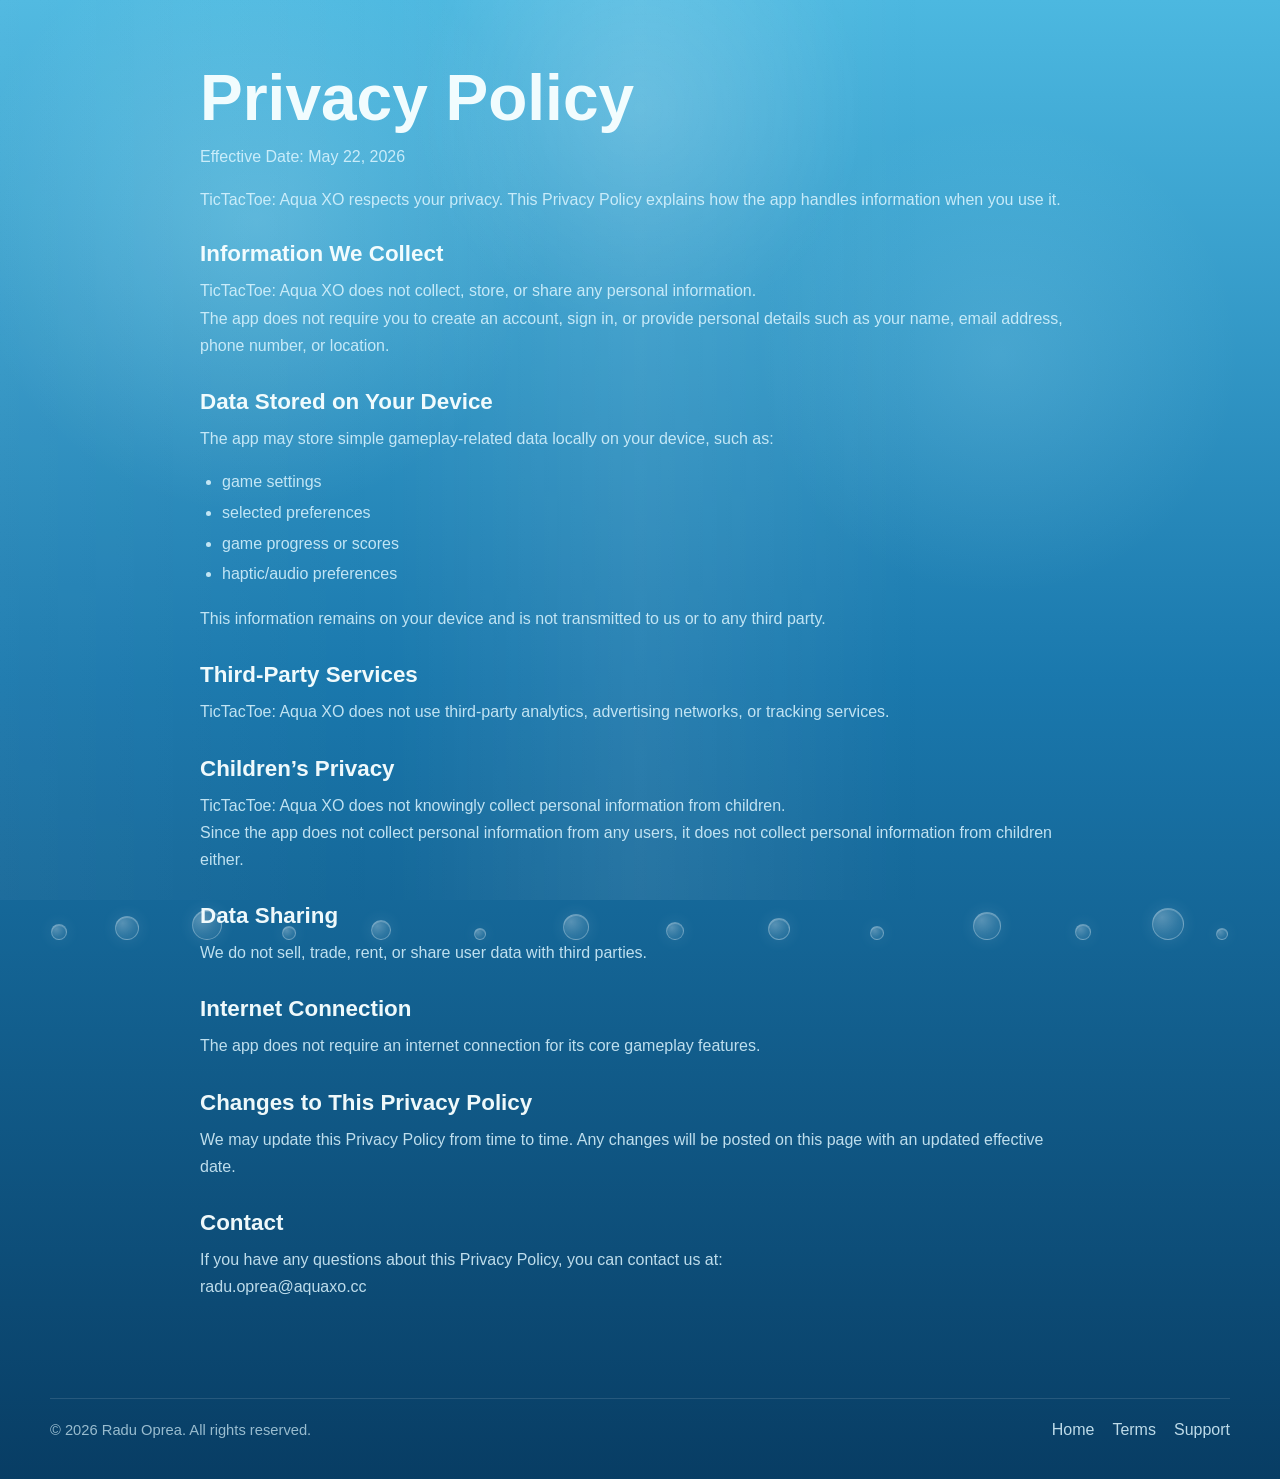
==== privacy.html @ 2fb7297b "Publish initial website" ====
<!DOCTYPE html>
<html lang="en">
<head>
    <meta charset="UTF-8">
    <meta name="viewport" content="width=device-width, initial-scale=1.0">
    <title>Privacy Policy | TicTacToe: Aqua XO</title>
    <meta
        name="description"
        content="Privacy Policy for TicTacToe: Aqua XO."
    >
    <link rel="stylesheet" href="./styles.css">
</head>
<body data-page="privacy">
    <div class="page-shell">
        <main class="document-main">
            <section class="document-hero">
                <h1>Privacy Policy</h1>
                <p class="document-meta">Effective Date: May 22, 2026</p>
                <p class="document-intro">TicTacToe: Aqua XO respects your privacy. This Privacy Policy explains how the app handles information when you use it.</p>
            </section>

            <section class="document-section">
                <h2>Information We Collect</h2>
                <p>TicTacToe: Aqua XO does not collect, store, or share any personal information.</p>
                <p>The app does not require you to create an account, sign in, or provide personal details such as your name, email address, phone number, or location.</p>
            </section>

            <section class="document-section">
                <h2>Data Stored on Your Device</h2>
                <p>The app may store simple gameplay-related data locally on your device, such as:</p>
                <ul class="document-list">
                    <li>game settings</li>
                    <li>selected preferences</li>
                    <li>game progress or scores</li>
                    <li>haptic/audio preferences</li>
                </ul>
                <p>This information remains on your device and is not transmitted to us or to any third party.</p>
            </section>

            <section class="document-section">
                <h2>Third-Party Services</h2>
                <p>TicTacToe: Aqua XO does not use third-party analytics, advertising networks, or tracking services.</p>
            </section>

            <section class="document-section">
                <h2>Children’s Privacy</h2>
                <p>TicTacToe: Aqua XO does not knowingly collect personal information from children.</p>
                <p>Since the app does not collect personal information from any users, it does not collect personal information from children either.</p>
            </section>

            <section class="document-section">
                <h2>Data Sharing</h2>
                <p>We do not sell, trade, rent, or share user data with third parties.</p>
            </section>

            <section class="document-section">
                <h2>Internet Connection</h2>
                <p>The app does not require an internet connection for its core gameplay features.</p>
            </section>

            <section class="document-section">
                <h2>Changes to This Privacy Policy</h2>
                <p>We may update this Privacy Policy from time to time. Any changes will be posted on this page with an updated effective date.</p>
            </section>

            <section class="document-section">
                <h2>Contact</h2>
                <p>If you have any questions about this Privacy Policy, you can contact us at:</p>
                <p><a class="inline-link" href="mailto:radu.oprea@aquaxo.cc">radu.oprea@aquaxo.cc</a></p>
            </section>
        </main>

        <footer class="site-footer">
            <div class="footer-left">
                <span class="footer-copyright">&copy; 2026 Radu Oprea. All rights reserved.</span>
            </div>
            <div class="footer-right">
                <a href="./index.html">Home</a>
                <a href="./terms.html">Terms</a>
                <a href="./support.html">Support</a>
            </div>
        </footer>
    </div>

    <script src="./script.js"></script>
</body>
</html>
---- styles.css ----
:root {
    --bg-top: #4cb8e0;
    --bg-mid: #1a78ad;
    --bg-bottom: #083d64;
    --panel: rgba(17, 63, 90, 0.38);
    --panel-strong: rgba(14, 52, 76, 0.54);
    --panel-border: rgba(237, 252, 255, 0.24);
    --panel-highlight: rgba(255, 255, 255, 0.18);
    --text-primary: rgba(248, 255, 255, 0.96);
    --text-secondary: rgba(221, 246, 255, 0.85);
    --accent: #8fe9ff;
    --shadow: rgba(2, 18, 29, 0.34);
    --button-fill: linear-gradient(180deg, rgba(128, 220, 255, 0.54), rgba(95, 185, 238, 0.82));
    --button-fill-soft: linear-gradient(180deg, rgba(165, 235, 255, 0.22), rgba(109, 197, 245, 0.28));
    --font-title: "Avenir Next", Avenir, "Segoe UI", sans-serif;
    --font-body: "Avenir Next", Avenir, -apple-system, BlinkMacSystemFont, "Segoe UI", sans-serif;
}

* {
    box-sizing: border-box;
}

html {
    scroll-behavior: smooth;
}

body {
    margin: 0;
    min-height: 100vh;
    color: var(--text-primary);
    font-family: var(--font-body);
    background:
        radial-gradient(circle at 20% 15%, rgba(197, 246, 255, 0.24), transparent 18%),
        radial-gradient(circle at 78% 24%, rgba(183, 239, 255, 0.16), transparent 16%),
        linear-gradient(180deg, var(--bg-top) 0%, var(--bg-mid) 46%, var(--bg-bottom) 100%);
    overflow-x: hidden;
}

body::before {
    content: "";
    position: fixed;
    inset: 0;
    background:
        radial-gradient(circle at 50% 12%, rgba(255, 255, 255, 0.13), transparent 22%),
        linear-gradient(90deg, rgba(255, 255, 255, 0.04), transparent 30%, rgba(255, 255, 255, 0.08) 50%, transparent 72%);
    pointer-events: none;
}

.page-shell {
    position: relative;
    z-index: 1;
    width: min(1180px, calc(100% - 32px));
    min-height: 100vh;
    margin: 0 auto;
    padding: 54px 0 40px;
    display: flex;
    flex-direction: column;
}

.site-header,
.site-footer {
    display: flex;
    align-items: center;
    justify-content: space-between;
    gap: 20px;
}

.site-header {
    padding: 6px 0 28px;
}

.brand-lockup,
.footer-left {
    display: flex;
    align-items: baseline;
    gap: 10px;
    color: inherit;
    text-decoration: none;
}

.brand-title {
    font-family: var(--font-title);
    font-size: clamp(2rem, 3vw, 2.6rem);
    font-weight: 700;
    line-height: 1;
}

.brand-subtitle {
    font-size: clamp(1rem, 1.4vw, 1.2rem);
    letter-spacing: 0;
    color: rgba(221, 245, 255, 0.72);
}

.site-nav,
.footer-right {
    display: flex;
    flex-wrap: wrap;
    gap: 18px;
}

.site-nav a,
.footer-right a,
.inline-link {
    color: var(--text-secondary);
    text-decoration: none;
    transition: color 160ms ease;
}

.site-nav a:hover,
.footer-right a:hover,
.inline-link:hover {
    color: var(--text-primary);
}

.hero-section {
    display: grid;
    grid-template-columns: 1fr;
    gap: 32px;
    justify-items: center;
    min-height: 0;
    padding: 0;
}

.hero-copy h1,
.document-hero h1,
.section-heading h2 {
    margin: 0;
    font-family: var(--font-title);
    font-size: clamp(3.3rem, 7vw, 6rem);
    line-height: 0.94;
}

.hero-subtitle {
    margin: 14px 0 0;
    font-size: clamp(1.2rem, 1.8vw, 1.7rem);
    color: rgba(220, 245, 255, 0.72);
}

.hero-copy--centered {
    display: flex;
    flex-direction: column;
    align-items: center;
    text-align: center;
    max-width: 760px;
}

.brand-lockup--hero {
    margin-top: 34px;
    justify-content: center;
}

.brand-lockup--hero .brand-title {
    font-size: clamp(2.8rem, 5.5vw, 4.4rem);
}

.brand-lockup--hero .brand-subtitle {
    font-size: clamp(1.08rem, 1.9vw, 1.46rem);
    position: relative;
    top: 0.34em;
}

.eyebrow {
    margin: 0 0 16px;
    color: var(--text-secondary);
    font-size: 0.98rem;
}

.hero-text,
.document-hero .hero-text {
    max-width: 38rem;
    margin: 24px 0 0;
    color: var(--text-secondary);
    font-size: clamp(1.04rem, 1.45vw, 1.22rem);
    line-height: 1.7;
}

.hero-actions {
    display: flex;
    flex-wrap: wrap;
    gap: 14px;
    margin-top: 28px;
}

.hero-actions--centered {
    justify-content: center;
}

.app-store-badge-link {
    display: inline-flex;
    align-items: center;
    justify-content: center;
    text-decoration: none;
    transition: transform 160ms ease, opacity 160ms ease;
}

.app-store-badge-link:hover {
    transform: translateY(-1px);
}

.app-store-badge-link.is-disabled {
    opacity: 0.78;
    cursor: default;
}

.app-store-badge {
    display: block;
    width: auto;
    height: 56px;
}

.primary-action,
.secondary-action {
    display: inline-flex;
    align-items: center;
    justify-content: center;
    min-width: 194px;
    min-height: 54px;
    padding: 0 22px;
    border-radius: 8px;
    border: 1px solid rgba(242, 252, 255, 0.24);
    color: var(--text-primary);
    text-decoration: none;
    box-shadow: 0 12px 24px rgba(0, 18, 31, 0.18), inset 0 1px 0 rgba(255, 255, 255, 0.18);
    transition: transform 160ms ease, box-shadow 160ms ease, opacity 160ms ease;
}

.primary-action {
    background: var(--button-fill);
}

.secondary-action {
    background: var(--button-fill-soft);
}

.primary-action:hover,
.secondary-action:hover {
    transform: translateY(-1px);
    box-shadow: 0 16px 32px rgba(0, 18, 31, 0.22), inset 0 1px 0 rgba(255, 255, 255, 0.18);
}

.primary-action.is-disabled {
    opacity: 0.72;
    cursor: default;
}

.app-icon {
    width: clamp(128px, 20vw, 192px);
    aspect-ratio: 1;
    border-radius: 30px;
    box-shadow: 0 24px 40px rgba(3, 14, 26, 0.22);
}

.app-icon--hero {
    position: static;
}

.content-band,
.document-main {
    padding: 0 0 68px;
}

.section-heading {
    margin-bottom: 26px;
}

.section-heading h2 {
    font-size: clamp(2rem, 4vw, 3.1rem);
}

.three-up-grid {
    display: grid;
    grid-template-columns: repeat(3, minmax(0, 1fr));
    gap: 18px;
}

.glass-card {
    padding: 22px 20px;
    border-radius: 8px;
    background: linear-gradient(180deg, rgba(68, 126, 163, 0.3), rgba(23, 75, 107, 0.42));
    border: 1px solid var(--panel-border);
    box-shadow:
        inset 0 1px 0 rgba(255, 255, 255, 0.18),
        0 14px 30px rgba(3, 20, 33, 0.18);
    backdrop-filter: blur(18px);
    -webkit-backdrop-filter: blur(18px);
}

.glass-card h3,
.glass-card h2,
.feature-row h3,
.document-section h2 {
    margin: 0 0 10px;
    font-family: var(--font-title);
    font-size: 1.4rem;
}

.glass-card p,
.feature-row p,
.document-section p {
    margin: 0;
    color: var(--text-secondary);
    line-height: 1.7;
}

.feature-list {
    display: grid;
    gap: 16px;
}

.feature-row {
    display: flex;
    align-items: center;
    justify-content: space-between;
    gap: 18px;
    padding: 22px 24px;
    border-bottom: 1px solid rgba(255, 255, 255, 0.12);
}

.feature-chip {
    flex: 0 0 auto;
    display: inline-flex;
    align-items: center;
    justify-content: center;
    min-height: 38px;
    padding: 0 14px;
    border-radius: 8px;
    background: rgba(149, 229, 255, 0.16);
    border: 1px solid rgba(240, 252, 255, 0.18);
    color: var(--text-primary);
}

.document-main {
    width: min(880px, 100%);
    align-self: center;
}

.document-hero {
    padding: 14px 0 28px;
}

.document-hero h1 {
    font-size: clamp(2.4rem, 5vw, 4rem);
}

.document-section {
    padding: 0 0 30px;
}

.document-meta {
    margin: 20px 0 0;
    color: var(--text-secondary);
    font-size: 1rem;
}

.document-intro {
    margin: 20px 0 0;
    color: var(--text-secondary);
    font-size: 1rem;
    line-height: 1.7;
}

.document-list {
    margin: 16px 0 16px 22px;
    padding: 0;
    color: var(--text-secondary);
    line-height: 1.8;
}

.document-list li {
    margin: 0 0 2px;
}

.site-footer {
    margin-top: auto;
    padding-top: 22px;
    border-top: 1px solid rgba(255, 255, 255, 0.12);
}

.footer-copyright {
    color: rgba(221, 246, 255, 0.68);
    font-size: 0.92rem;
}

body[data-page="home"] main {
    flex: 1 1 auto;
    display: flex;
    align-items: center;
    justify-content: center;
}

body:not([data-page="home"]) main {
    flex: 1 1 auto;
}

.floating-bubble {
    position: fixed;
    bottom: -40px;
    width: var(--size);
    height: var(--size);
    left: var(--x);
    border-radius: 999px;
    border: 1px solid rgba(244, 253, 255, 0.38);
    background: radial-gradient(circle at 30% 28%, rgba(255, 255, 255, 0.36), rgba(245, 253, 255, 0.16) 55%, rgba(245, 253, 255, 0.05) 100%);
    box-shadow:
        inset 0 1px 0 rgba(255, 255, 255, 0.28),
        0 0 18px rgba(223, 247, 255, 0.16);
    opacity: 0.8;
    pointer-events: none;
    animation: bubble-rise var(--duration) linear infinite;
    animation-delay: var(--delay);
    z-index: 0;
}

@keyframes bubble-rise {
    0% {
        transform: translate3d(0, 0, 0) scale(0.92);
        opacity: 0;
    }
    10% {
        opacity: 0.76;
    }
    72% {
        opacity: 0.42;
    }
    100% {
        transform: translate3d(var(--drift), -110vh, 0) scale(1.06);
        opacity: 0;
    }
}

@media (max-width: 980px) {
    .hero-section {
        grid-template-columns: 1fr;
        min-height: auto;
        padding-top: 12px;
    }

    .three-up-grid {
        grid-template-columns: 1fr;
    }
}

@media (max-width: 720px) {
    .page-shell {
        width: min(100% - 20px, 1180px);
        padding-top: 42px;
    }

    .site-header,
    .site-footer,
    .feature-row {
        flex-direction: column;
        align-items: flex-start;
    }

    .site-nav,
    .footer-right {
        gap: 14px;
    }

    .brand-lockup,
    .footer-left {
        flex-wrap: wrap;
    }

    .hero-actions {
        width: 100%;
    }

    .primary-action,
    .secondary-action {
        flex: 1 1 100%;
        min-width: 0;
    }

    .feature-chip {
        min-width: 100%;
        justify-content: flex-start;
    }
}
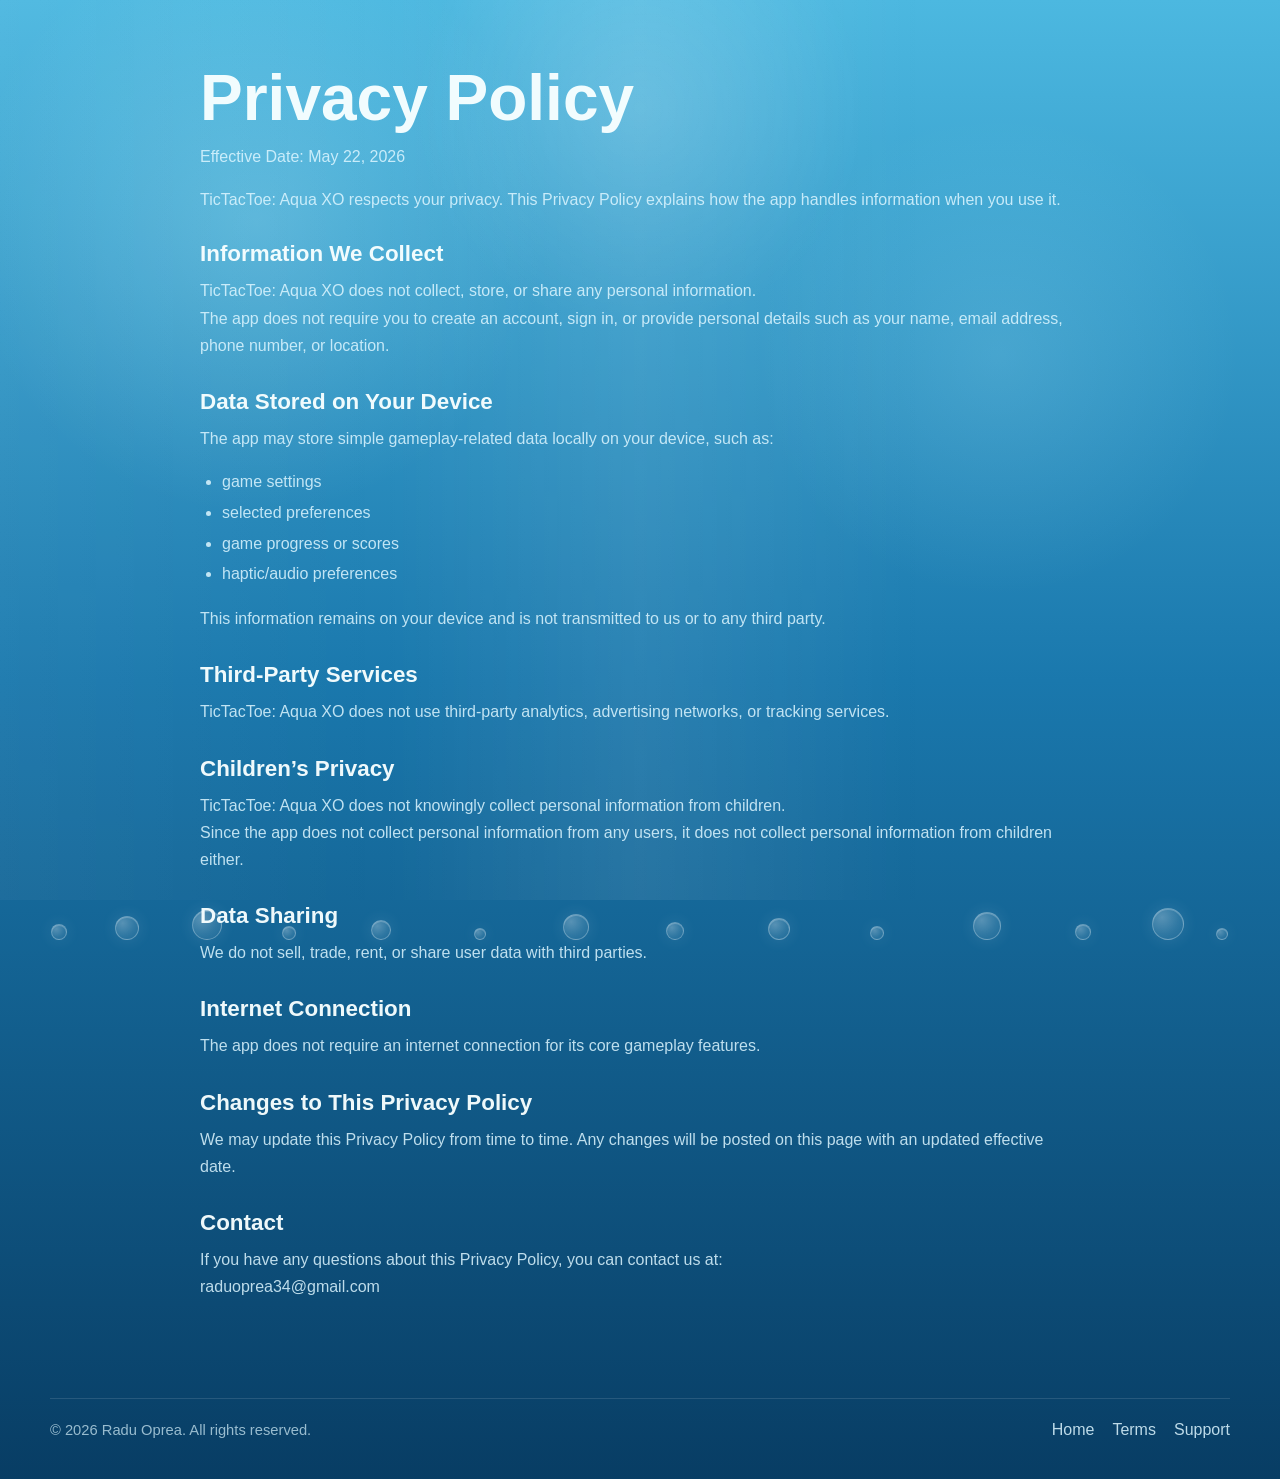
==== commit 9fe402cd: "Site refinement" ====
--- a/privacy.html
+++ b/privacy.html
@@ -66,7 +66,7 @@
             <section class="document-section">
                 <h2>Contact</h2>
                 <p>If you have any questions about this Privacy Policy, you can contact us at:</p>
-                <p><a class="inline-link" href="mailto:radu.oprea@aquaxo.cc">radu.oprea@aquaxo.cc</a></p>
+                <p><a class="inline-link" href="mailto:raduoprea34@gmail.com">raduoprea34@gmail.com</a></p>
             </section>
         </main>
 
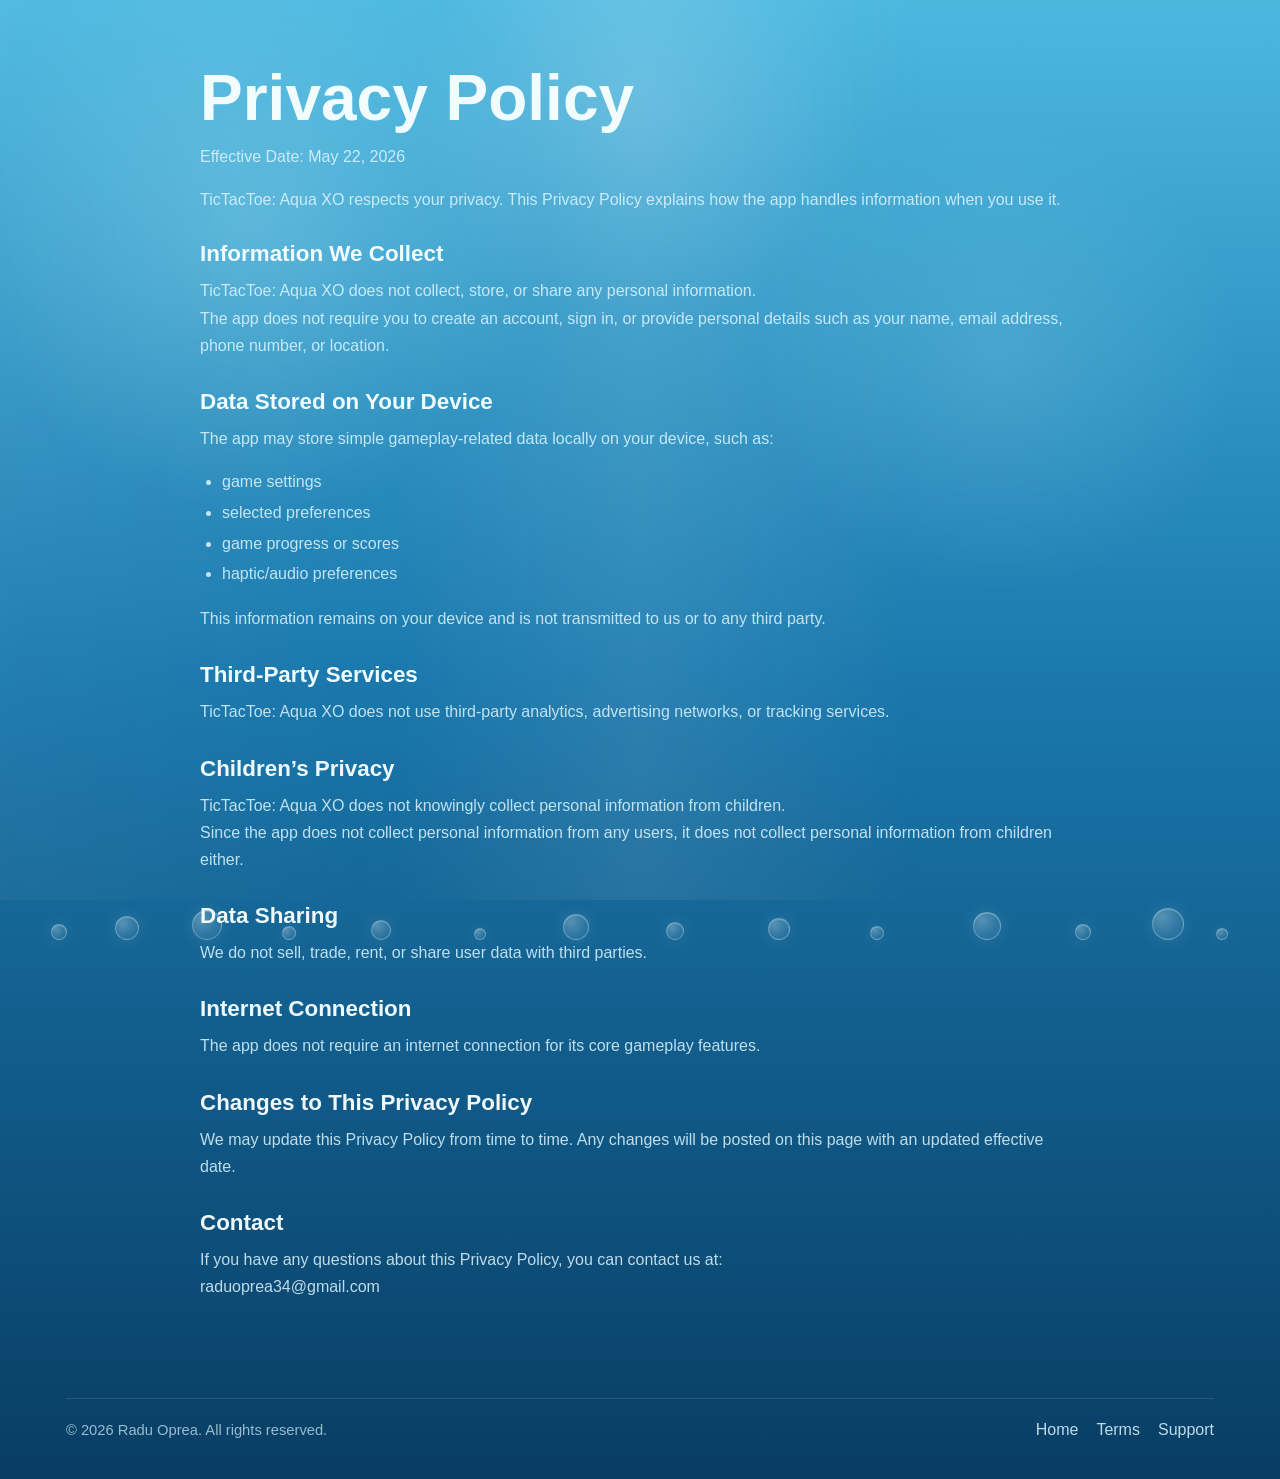
==== commit 513514a6: "Site refinement: mobile browsers optimizations" ====
--- a/privacy.html
+++ b/privacy.html
@@ -2,7 +2,7 @@
 <html lang="en">
 <head>
     <meta charset="UTF-8">
-    <meta name="viewport" content="width=device-width, initial-scale=1.0">
+    <meta name="viewport" content="width=device-width, initial-scale=1.0, viewport-fit=cover">
     <title>Privacy Policy | TicTacToe: Aqua XO</title>
     <meta
         name="description"
--- a/styles.css
+++ b/styles.css
@@ -14,6 +14,12 @@
     --button-fill-soft: linear-gradient(180deg, rgba(165, 235, 255, 0.22), rgba(109, 197, 245, 0.28));
     --font-title: "Avenir Next", Avenir, "Segoe UI", sans-serif;
     --font-body: "Avenir Next", Avenir, -apple-system, BlinkMacSystemFont, "Segoe UI", sans-serif;
+    --page-gutter: 16px;
+    --page-gutter-mobile: 10px;
+    --safe-top: env(safe-area-inset-top, 0px);
+    --safe-right: env(safe-area-inset-right, 0px);
+    --safe-bottom: env(safe-area-inset-bottom, 0px);
+    --safe-left: env(safe-area-inset-left, 0px);
 }
 
 * {
@@ -22,11 +28,14 @@
 
 html {
     scroll-behavior: smooth;
+    min-height: 100%;
+    background: var(--bg-bottom);
 }
 
 body {
     margin: 0;
     min-height: 100vh;
+    min-height: 100svh;
     color: var(--text-primary);
     font-family: var(--font-body);
     background:
@@ -34,6 +43,12 @@
         radial-gradient(circle at 78% 24%, rgba(183, 239, 255, 0.16), transparent 16%),
         linear-gradient(180deg, var(--bg-top) 0%, var(--bg-mid) 46%, var(--bg-bottom) 100%);
     overflow-x: hidden;
+}
+
+@supports (min-height: 100dvh) {
+    body {
+        min-height: 100dvh;
+    }
 }
 
 body::before {
@@ -49,12 +64,23 @@
 .page-shell {
     position: relative;
     z-index: 1;
-    width: min(1180px, calc(100% - 32px));
+    width: min(1180px, 100%);
     min-height: 100vh;
+    min-height: 100svh;
     margin: 0 auto;
-    padding: 54px 0 40px;
+    padding:
+        calc(54px + var(--safe-top))
+        max(var(--page-gutter), var(--safe-right))
+        calc(40px + var(--safe-bottom))
+        max(var(--page-gutter), var(--safe-left));
     display: flex;
     flex-direction: column;
+}
+
+@supports (min-height: 100dvh) {
+    .page-shell {
+        min-height: 100dvh;
+    }
 }
 
 .site-header,
@@ -104,6 +130,10 @@
     color: var(--text-secondary);
     text-decoration: none;
     transition: color 160ms ease;
+}
+
+.inline-link {
+    overflow-wrap: anywhere;
 }
 
 .site-nav a:hover,
@@ -442,8 +472,11 @@
 
 @media (max-width: 720px) {
     .page-shell {
-        width: min(100% - 20px, 1180px);
-        padding-top: 42px;
+        padding:
+            calc(42px + var(--safe-top))
+            max(var(--page-gutter-mobile), var(--safe-right))
+            calc(34px + var(--safe-bottom))
+            max(var(--page-gutter-mobile), var(--safe-left));
     }
 
     .site-header,
@@ -458,6 +491,13 @@
         gap: 14px;
     }
 
+    .site-nav a,
+    .footer-right a {
+        display: inline-flex;
+        align-items: center;
+        min-height: 32px;
+    }
+
     .brand-lockup,
     .footer-left {
         flex-wrap: wrap;
@@ -478,3 +518,32 @@
         justify-content: flex-start;
     }
 }
+
+@media (max-width: 430px) {
+    .brand-lockup--hero {
+        margin-top: 26px;
+    }
+
+    .hero-text,
+    .document-hero .hero-text {
+        font-size: 1rem;
+        line-height: 1.6;
+    }
+
+    .document-hero {
+        padding-bottom: 24px;
+    }
+
+    .document-hero h1 {
+        font-size: 2.35rem;
+    }
+
+    .document-section {
+        padding-bottom: 26px;
+    }
+
+    .document-section h2 {
+        font-size: 1.22rem;
+        line-height: 1.25;
+    }
+}
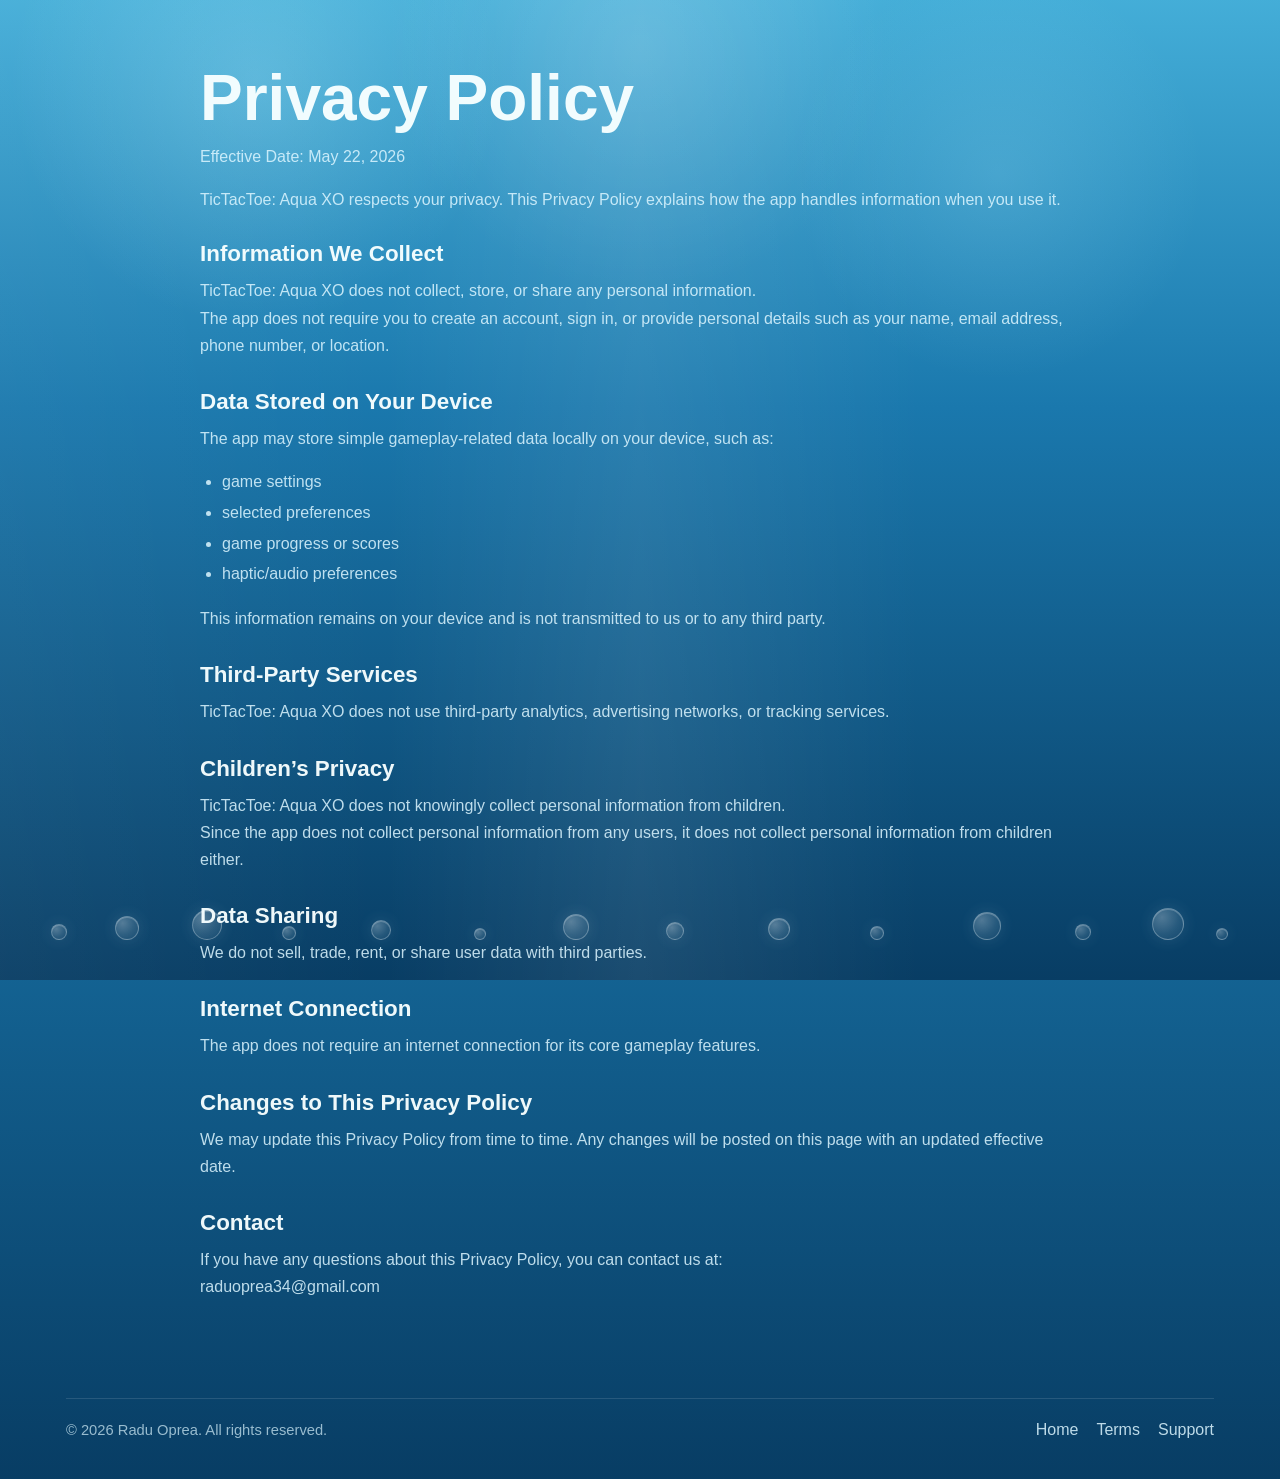
==== commit 51d841fe: "Improve mobile Safari full-bleed layout" ====
--- a/privacy.html
+++ b/privacy.html
@@ -3,6 +3,8 @@
 <head>
     <meta charset="UTF-8">
     <meta name="viewport" content="width=device-width, initial-scale=1.0, viewport-fit=cover">
+    <meta name="theme-color" content="#4cb8e0">
+    <meta name="apple-mobile-web-app-status-bar-style" content="black-translucent">
     <title>Privacy Policy | TicTacToe: Aqua XO</title>
     <meta
         name="description"
--- a/styles.css
+++ b/styles.css
@@ -29,7 +29,8 @@
 html {
     scroll-behavior: smooth;
     min-height: 100%;
-    background: var(--bg-bottom);
+    background: linear-gradient(180deg, var(--bg-top) 0%, var(--bg-mid) 46%, var(--bg-bottom) 100%);
+    background-color: var(--bg-bottom);
 }
 
 body {
@@ -38,27 +39,28 @@
     min-height: 100svh;
     color: var(--text-primary);
     font-family: var(--font-body);
+    background: transparent;
+    overflow-x: hidden;
+}
+
+@supports (min-height: 100dvh) {
+    body {
+        min-height: 100dvh;
+    }
+}
+
+body::before {
+    content: "";
+    position: fixed;
+    inset: -80px 0;
     background:
         radial-gradient(circle at 20% 15%, rgba(197, 246, 255, 0.24), transparent 18%),
         radial-gradient(circle at 78% 24%, rgba(183, 239, 255, 0.16), transparent 16%),
+        radial-gradient(circle at 50% 12%, rgba(255, 255, 255, 0.13), transparent 22%),
+        linear-gradient(90deg, rgba(255, 255, 255, 0.04), transparent 30%, rgba(255, 255, 255, 0.08) 50%, transparent 72%),
         linear-gradient(180deg, var(--bg-top) 0%, var(--bg-mid) 46%, var(--bg-bottom) 100%);
-    overflow-x: hidden;
-}
-
-@supports (min-height: 100dvh) {
-    body {
-        min-height: 100dvh;
-    }
-}
-
-body::before {
-    content: "";
-    position: fixed;
-    inset: 0;
-    background:
-        radial-gradient(circle at 50% 12%, rgba(255, 255, 255, 0.13), transparent 22%),
-        linear-gradient(90deg, rgba(255, 255, 255, 0.04), transparent 30%, rgba(255, 255, 255, 0.08) 50%, transparent 72%);
     pointer-events: none;
+    transform: translateZ(0);
 }
 
 .page-shell {
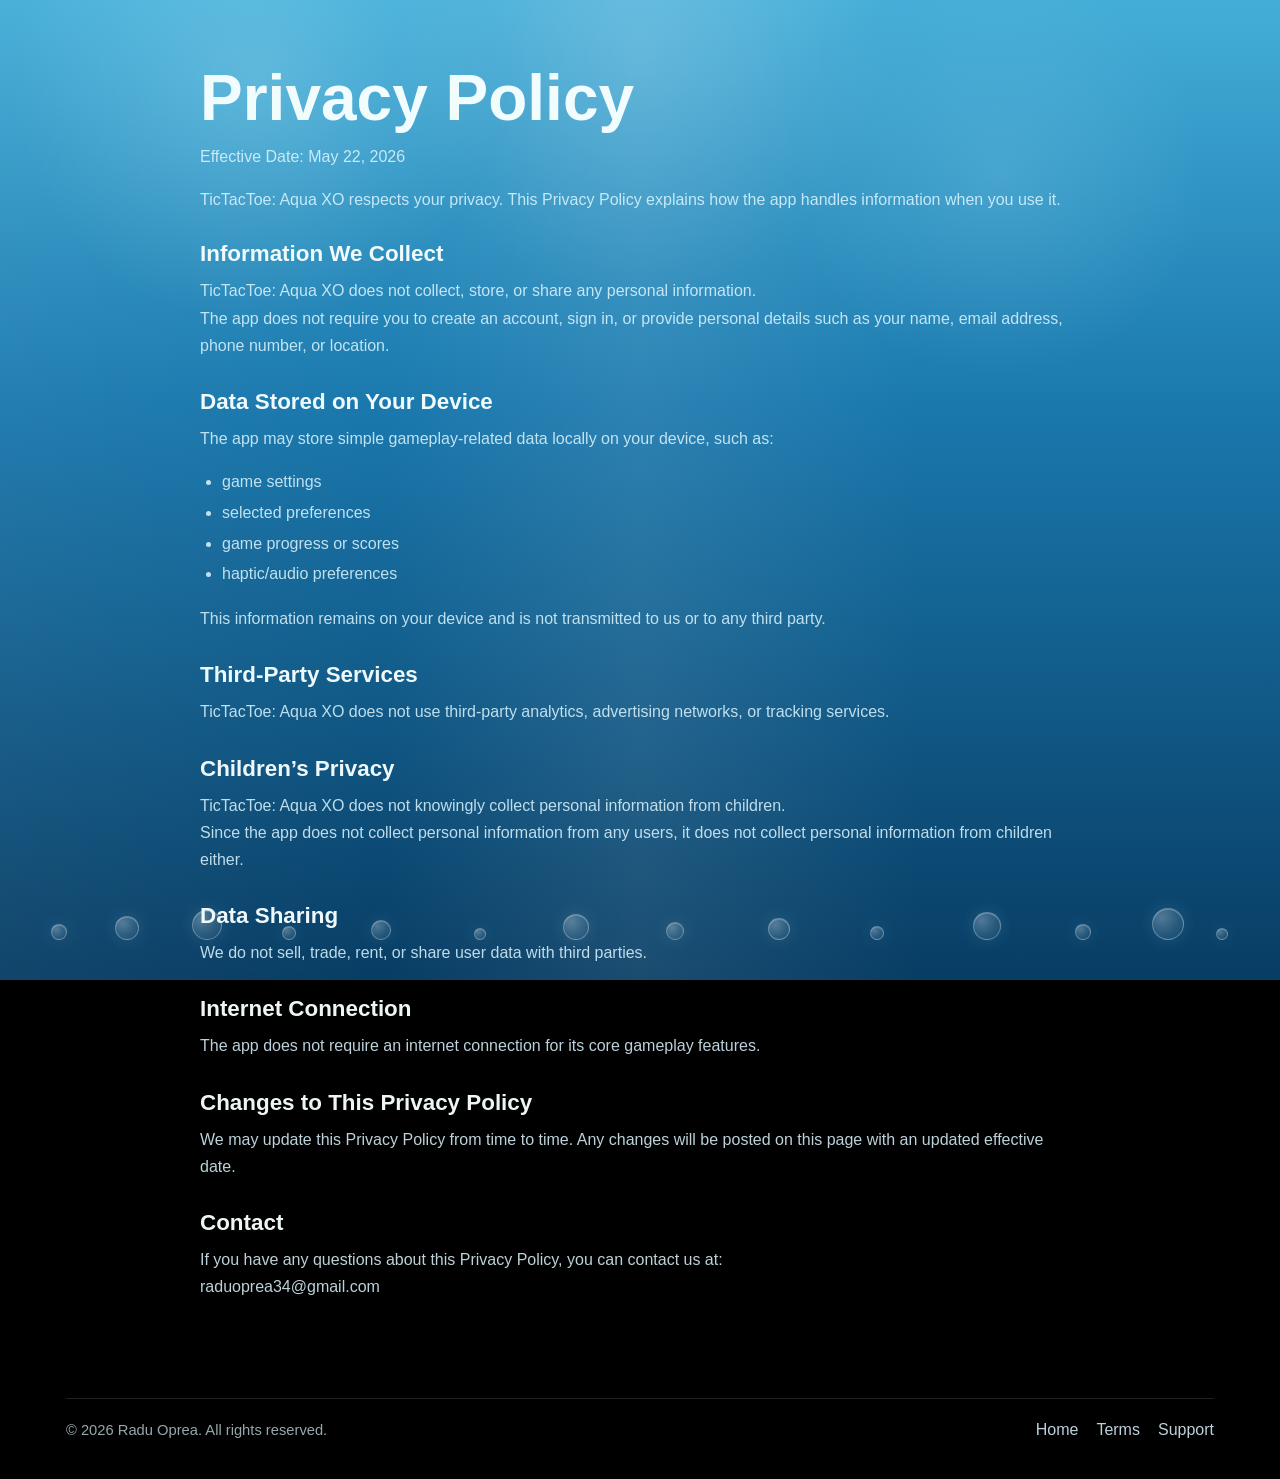
==== commit cb256f45: "Use black mobile browser fallback" ====
--- a/privacy.html
+++ b/privacy.html
@@ -3,8 +3,10 @@
 <head>
     <meta charset="UTF-8">
     <meta name="viewport" content="width=device-width, initial-scale=1.0, viewport-fit=cover">
-    <meta name="theme-color" content="#4cb8e0">
-    <meta name="apple-mobile-web-app-status-bar-style" content="black-translucent">
+    <meta name="color-scheme" content="light">
+    <meta name="theme-color" content="#000000">
+    <meta name="apple-mobile-web-app-capable" content="yes">
+    <meta name="apple-mobile-web-app-status-bar-style" content="black">
     <title>Privacy Policy | TicTacToe: Aqua XO</title>
     <meta
         name="description"
--- a/styles.css
+++ b/styles.css
@@ -1,4 +1,5 @@
 :root {
+    color-scheme: light;
     --bg-top: #4cb8e0;
     --bg-mid: #1a78ad;
     --bg-bottom: #083d64;
@@ -29,14 +30,15 @@
 html {
     scroll-behavior: smooth;
     min-height: 100%;
-    background: linear-gradient(180deg, var(--bg-top) 0%, var(--bg-mid) 46%, var(--bg-bottom) 100%);
-    background-color: var(--bg-bottom);
+    min-height: -webkit-fill-available;
+    background: #000;
 }
 
 body {
     margin: 0;
     min-height: 100vh;
     min-height: 100svh;
+    min-height: -webkit-fill-available;
     color: var(--text-primary);
     font-family: var(--font-body);
     background: transparent;
@@ -69,6 +71,7 @@
     width: min(1180px, 100%);
     min-height: 100vh;
     min-height: 100svh;
+    min-height: -webkit-fill-available;
     margin: 0 auto;
     padding:
         calc(54px + var(--safe-top))
@@ -82,6 +85,15 @@
 @supports (min-height: 100dvh) {
     .page-shell {
         min-height: 100dvh;
+    }
+}
+
+@media (max-width: 720px) {
+    @supports (min-height: 100lvh) {
+        body,
+        .page-shell {
+            min-height: 100lvh;
+        }
     }
 }
 
@@ -477,7 +489,7 @@
         padding:
             calc(42px + var(--safe-top))
             max(var(--page-gutter-mobile), var(--safe-right))
-            calc(34px + var(--safe-bottom))
+            calc(58px + var(--safe-bottom))
             max(var(--page-gutter-mobile), var(--safe-left));
     }
 
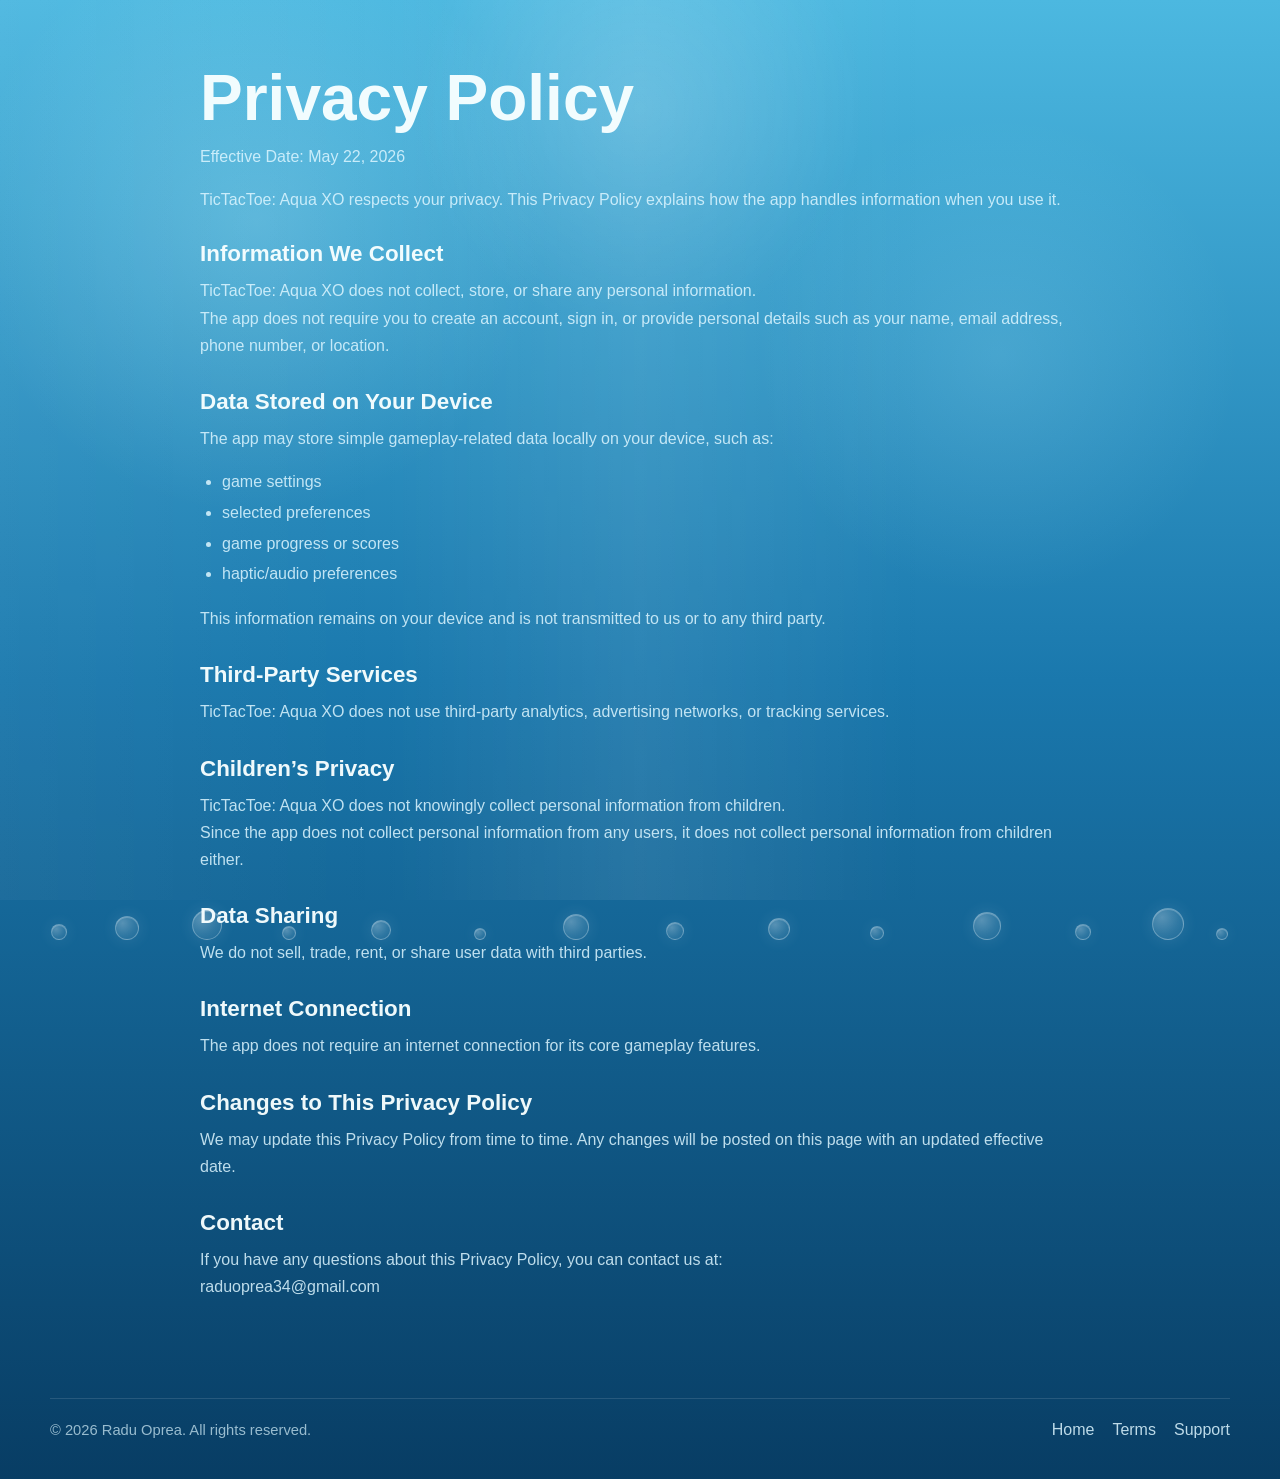
==== commit 3262429f: "Revert mobile chrome handling, keep footer padding" ====
--- a/privacy.html
+++ b/privacy.html
@@ -2,11 +2,7 @@
 <html lang="en">
 <head>
     <meta charset="UTF-8">
-    <meta name="viewport" content="width=device-width, initial-scale=1.0, viewport-fit=cover">
-    <meta name="color-scheme" content="light">
-    <meta name="theme-color" content="#000000">
-    <meta name="apple-mobile-web-app-capable" content="yes">
-    <meta name="apple-mobile-web-app-status-bar-style" content="black">
+    <meta name="viewport" content="width=device-width, initial-scale=1.0">
     <title>Privacy Policy | TicTacToe: Aqua XO</title>
     <meta
         name="description"
--- a/styles.css
+++ b/styles.css
@@ -1,5 +1,4 @@
 :root {
-    color-scheme: light;
     --bg-top: #4cb8e0;
     --bg-mid: #1a78ad;
     --bg-bottom: #083d64;
@@ -15,12 +14,6 @@
     --button-fill-soft: linear-gradient(180deg, rgba(165, 235, 255, 0.22), rgba(109, 197, 245, 0.28));
     --font-title: "Avenir Next", Avenir, "Segoe UI", sans-serif;
     --font-body: "Avenir Next", Avenir, -apple-system, BlinkMacSystemFont, "Segoe UI", sans-serif;
-    --page-gutter: 16px;
-    --page-gutter-mobile: 10px;
-    --safe-top: env(safe-area-inset-top, 0px);
-    --safe-right: env(safe-area-inset-right, 0px);
-    --safe-bottom: env(safe-area-inset-bottom, 0px);
-    --safe-left: env(safe-area-inset-left, 0px);
 }
 
 * {
@@ -29,72 +22,39 @@
 
 html {
     scroll-behavior: smooth;
-    min-height: 100%;
-    min-height: -webkit-fill-available;
-    background: #000;
 }
 
 body {
     margin: 0;
     min-height: 100vh;
-    min-height: 100svh;
-    min-height: -webkit-fill-available;
     color: var(--text-primary);
     font-family: var(--font-body);
-    background: transparent;
+    background:
+        radial-gradient(circle at 20% 15%, rgba(197, 246, 255, 0.24), transparent 18%),
+        radial-gradient(circle at 78% 24%, rgba(183, 239, 255, 0.16), transparent 16%),
+        linear-gradient(180deg, var(--bg-top) 0%, var(--bg-mid) 46%, var(--bg-bottom) 100%);
     overflow-x: hidden;
-}
-
-@supports (min-height: 100dvh) {
-    body {
-        min-height: 100dvh;
-    }
 }
 
 body::before {
     content: "";
     position: fixed;
-    inset: -80px 0;
+    inset: 0;
     background:
-        radial-gradient(circle at 20% 15%, rgba(197, 246, 255, 0.24), transparent 18%),
-        radial-gradient(circle at 78% 24%, rgba(183, 239, 255, 0.16), transparent 16%),
         radial-gradient(circle at 50% 12%, rgba(255, 255, 255, 0.13), transparent 22%),
-        linear-gradient(90deg, rgba(255, 255, 255, 0.04), transparent 30%, rgba(255, 255, 255, 0.08) 50%, transparent 72%),
-        linear-gradient(180deg, var(--bg-top) 0%, var(--bg-mid) 46%, var(--bg-bottom) 100%);
+        linear-gradient(90deg, rgba(255, 255, 255, 0.04), transparent 30%, rgba(255, 255, 255, 0.08) 50%, transparent 72%);
     pointer-events: none;
-    transform: translateZ(0);
 }
 
 .page-shell {
     position: relative;
     z-index: 1;
-    width: min(1180px, 100%);
+    width: min(1180px, calc(100% - 32px));
     min-height: 100vh;
-    min-height: 100svh;
-    min-height: -webkit-fill-available;
     margin: 0 auto;
-    padding:
-        calc(54px + var(--safe-top))
-        max(var(--page-gutter), var(--safe-right))
-        calc(40px + var(--safe-bottom))
-        max(var(--page-gutter), var(--safe-left));
+    padding: 54px 0 40px;
     display: flex;
     flex-direction: column;
-}
-
-@supports (min-height: 100dvh) {
-    .page-shell {
-        min-height: 100dvh;
-    }
-}
-
-@media (max-width: 720px) {
-    @supports (min-height: 100lvh) {
-        body,
-        .page-shell {
-            min-height: 100lvh;
-        }
-    }
 }
 
 .site-header,
@@ -486,11 +446,9 @@
 
 @media (max-width: 720px) {
     .page-shell {
-        padding:
-            calc(42px + var(--safe-top))
-            max(var(--page-gutter-mobile), var(--safe-right))
-            calc(58px + var(--safe-bottom))
-            max(var(--page-gutter-mobile), var(--safe-left));
+        width: min(100% - 20px, 1180px);
+        padding-top: 42px;
+        padding-bottom: 58px;
     }
 
     .site-header,
